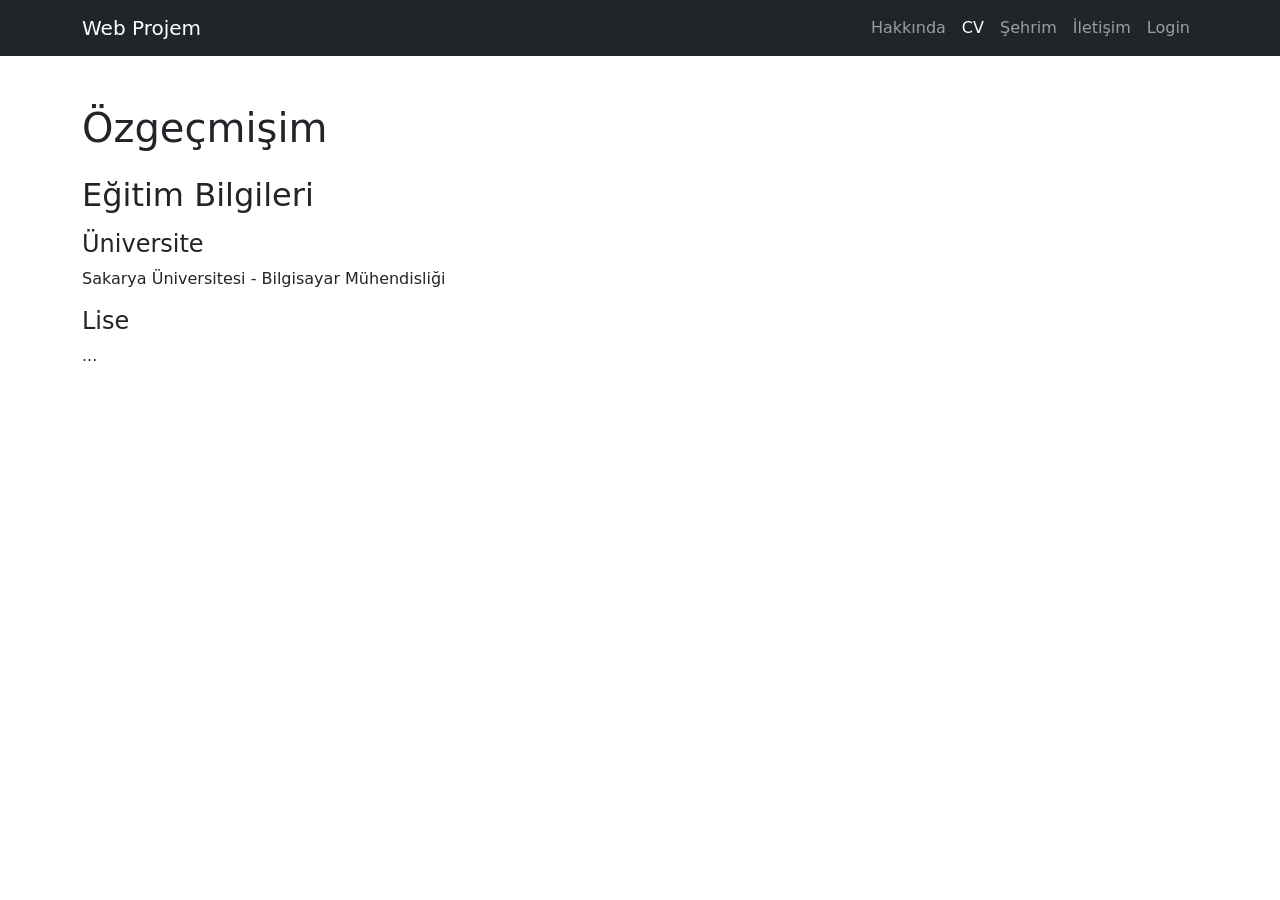
==== cv.html @ 84ab6e78 "Gün 4: cv.html" ====
<!DOCTYPE html>
<html lang="tr">

<head>
    <meta charset="UTF-8">
    <meta name="viewport" content="width=device-width, initial-scale=1.0">
    <title>Kişisel Web Sitesi</title>

    <link href="https://cdn.jsdelivr.net/npm/bootstrap@5.3.3/dist/css/bootstrap.min.css" rel="stylesheet">
</head>

<body>

    <nav class="navbar navbar-expand-lg navbar-dark bg-dark">

        <div class="container">

            <a class="navbar-brand" href="index.html">
                Web Projem
            </a>

            <ul class="navbar-nav ms-auto">

                <li class="nav-item">
                    <a class="nav-link" href="hakkinda.html">Hakkında</a>
                </li>

                <li class="nav-item">
                    <a class="nav-link active" href="cv.html">CV</a>
                </li>

                <li class="nav-item">
                    <a class="nav-link" href="sehrim.html">Şehrim</a>
                </li>

                <li class="nav-item">
                    <a class="nav-link" href="iletisim.html">İletişim</a>
                </li>

                <li class="nav-item">
                    <a class="nav-link" href="login.html">Login</a>
                </li>

            </ul>

        </div>

    </nav>

    <div class="container mt-5">
        <header>
            <h1>Özgeçmişim</h1>
        </header>

        <section class="mt-4">

            <h2>Eğitim Bilgileri</h2>

            <article class="mt-3">
                <h4>Üniversite</h4>
                <p>Sakarya Üniversitesi - Bilgisayar Mühendisliği</p>
            </article>

            <article class="mt-3">
                <h4>Lise</h4>
                <p>...</p>
            </article>
        </section>

    </div>

    <script src="https://cdn.jsdelivr.net/npm/bootstrap@5.3.3/dist/js/bootstrap.bundle.min.js"></script>

</body>

</html>
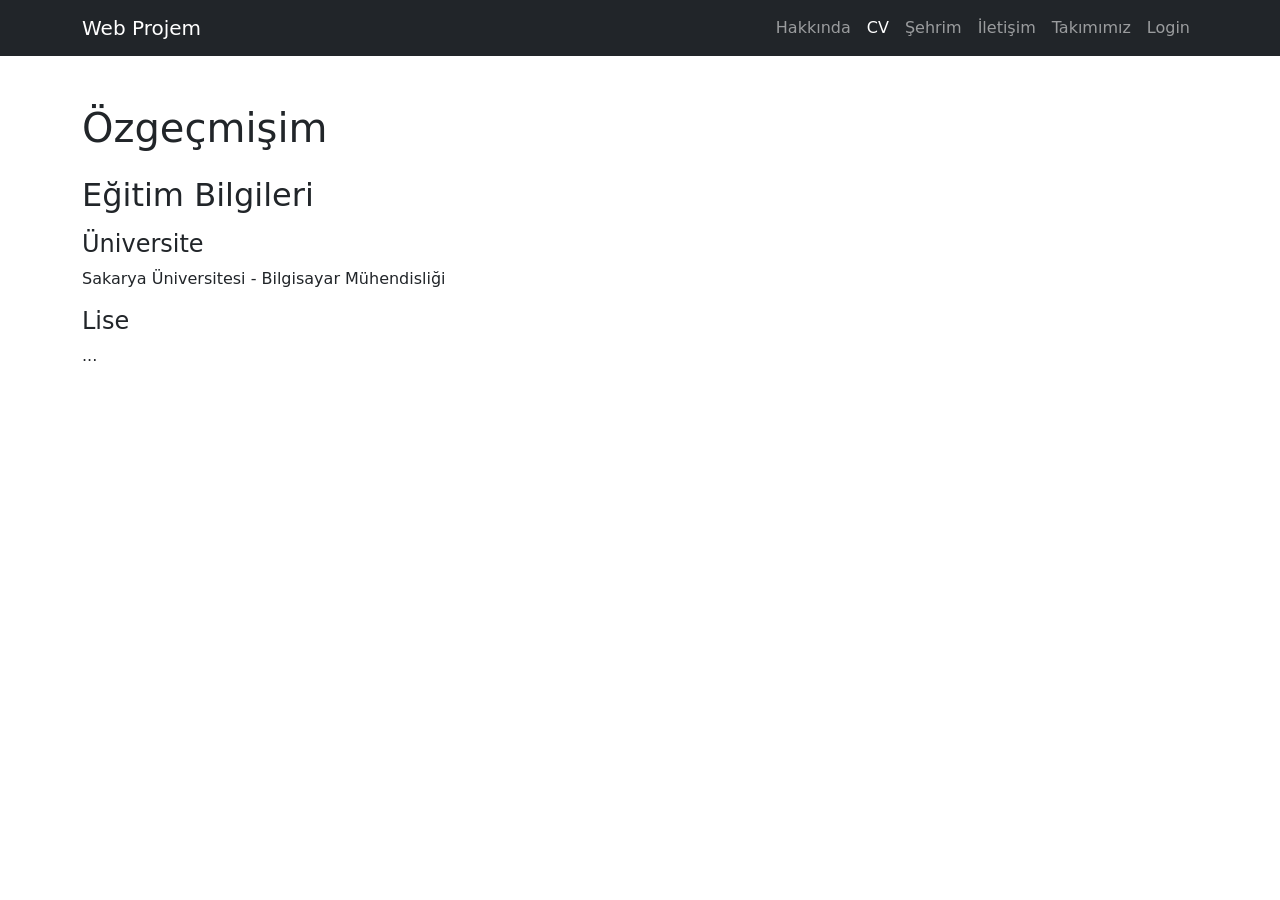
==== commit 42941788: "Gün 7: takimimiz.html" ====
--- a/cv.html
+++ b/cv.html
@@ -38,6 +38,10 @@
                 </li>
 
                 <li class="nav-item">
+                    <a class="nav-link" href="takimimiz.html">Takımımız</a>
+                </li>
+
+                <li class="nav-item">
                     <a class="nav-link" href="login.html">Login</a>
                 </li>
 
@@ -47,7 +51,7 @@
 
     </nav>
 
-    <div class="container mt-5">
+    <div class="container mt-5 mb-5">
         <header>
             <h1>Özgeçmişim</h1>
         </header>
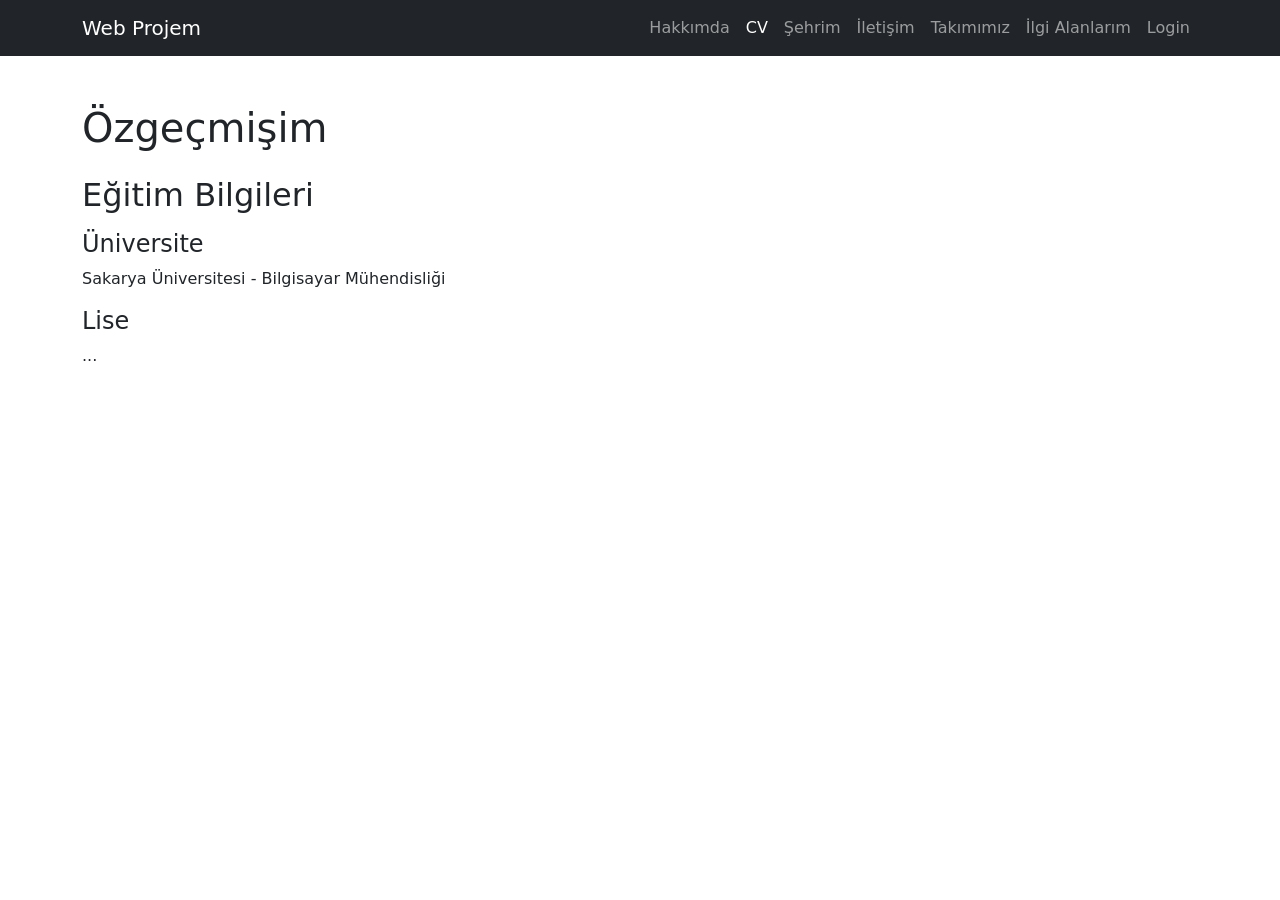
==== commit d4899c24: "Gün 9: css ve js kurumları yapıldı." ====
--- a/cv.html
+++ b/cv.html
@@ -22,7 +22,7 @@
             <ul class="navbar-nav ms-auto">
 
                 <li class="nav-item">
-                    <a class="nav-link" href="hakkinda.html">Hakkında</a>
+                    <a class="nav-link" href="hakkinda.html">Hakkımda</a>
                 </li>
 
                 <li class="nav-item">
@@ -39,6 +39,10 @@
 
                 <li class="nav-item">
                     <a class="nav-link" href="takimimiz.html">Takımımız</a>
+                </li>
+
+                <li class="nav-item">
+                    <a class="nav-link href=" ilgi.html">İlgi Alanlarım</a>
                 </li>
 
                 <li class="nav-item">
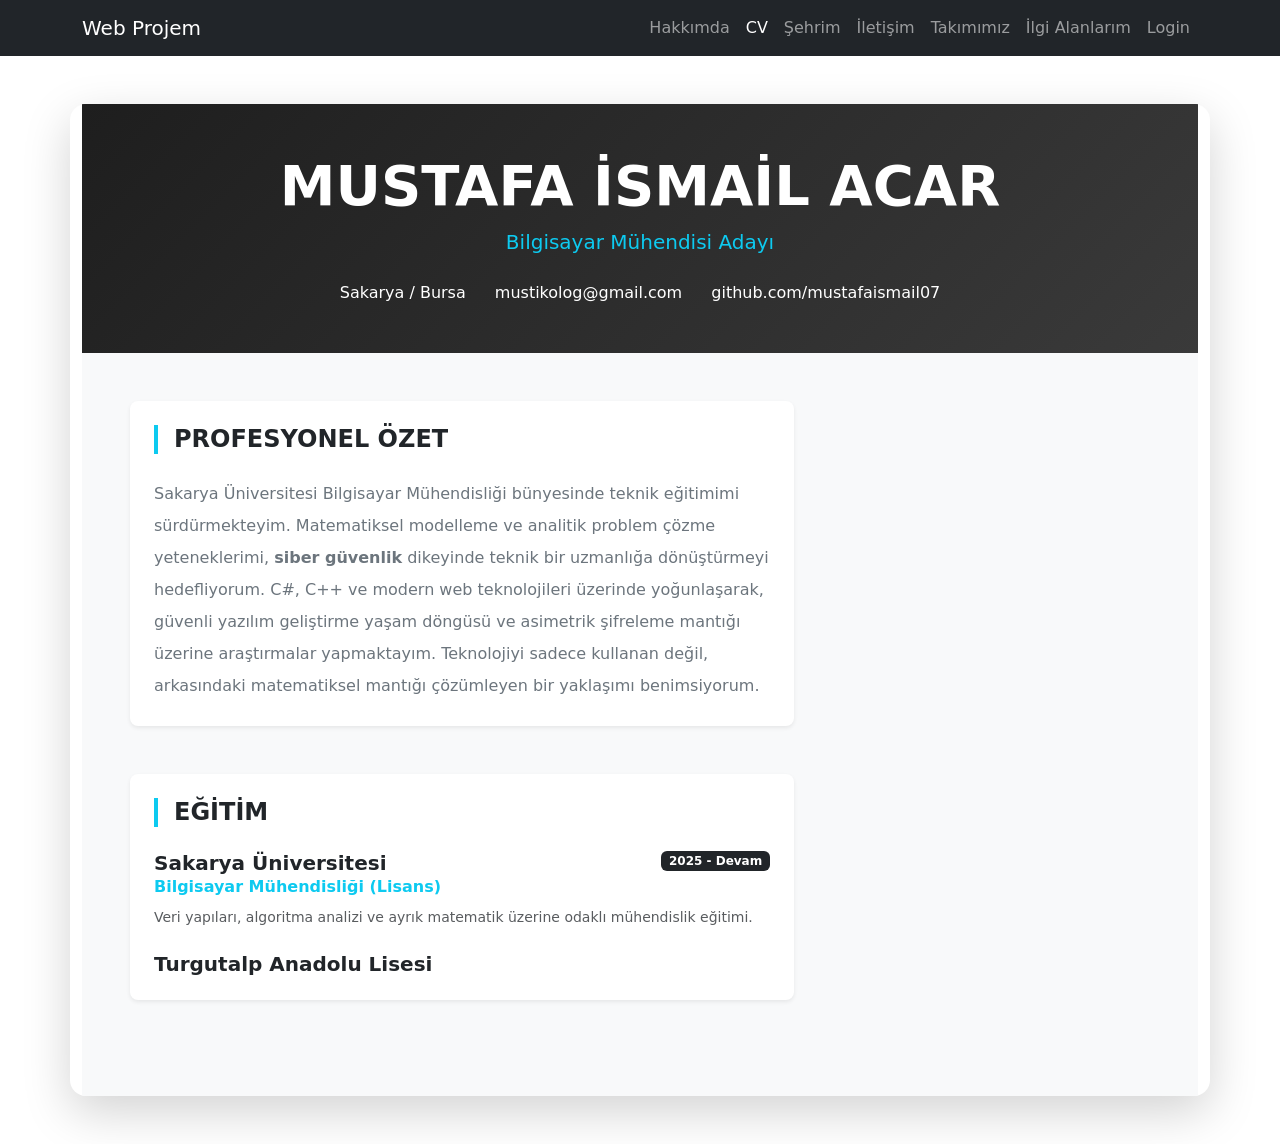
==== commit 2d835024: "Gün 10: Final dokunuş." ====
--- a/cv.html
+++ b/cv.html
@@ -15,14 +15,12 @@
 
         <div class="container">
 
-            <a class="navbar-brand" href="index.html">
-                Web Projem
-            </a>
+            <a class="navbar-brand">Web Projem</a>
 
             <ul class="navbar-nav ms-auto">
 
                 <li class="nav-item">
-                    <a class="nav-link" href="hakkinda.html">Hakkımda</a>
+                    <a class="nav-link" href="index.html">Hakkımda</a>
                 </li>
 
                 <li class="nav-item">
@@ -55,29 +53,57 @@
 
     </nav>
 
-    <div class="container mt-5 mb-5">
-        <header>
-            <h1>Özgeçmişim</h1>
+    <div class="container my-5 shadow-lg rounded-4 overflow-hidden bg-white border-0">
+        <header class="bg-dark text-white p-5 text-center"
+            style="background: linear-gradient(135deg, #1e1e1e 0%, #3a3a3a 100%);">
+            <h1 class="display-4 fw-bold tracking-tight text-uppercase">Mustafa İsmail Acar</h1>
+            <p class="lead mb-0 text-info fw-light">Bilgisayar Mühendisi Adayı</p>
+            <div class="mt-4 fs-6">
+                <span class="me-4"><i class="bi bi-geo-alt text-info"></i> Sakarya / Bursa</span>
+                <span class="me-4"><i class="bi bi-envelope text-info"></i> mustikolog@gmail.com</span>
+                <span><i class="bi bi-github text-info"></i> github.com/mustafaismail07</span>
+            </div>
         </header>
 
-        <section class="mt-4">
+        <main class="p-4 p-md-5 bg-light">
+            <div class="row g-5">
+                <div class="col-lg-8">
 
-            <h2>Eğitim Bilgileri</h2>
+                    <section id="mission" class="mb-5 bg-white p-4 rounded-3 shadow-sm">
+                        <h2 class="h4 mb-4 text-dark fw-bold border-start border-4 border-info ps-3">PROFESYONEL ÖZET
+                        </h2>
+                        <article class="lh-lg text-secondary">
+                            Sakarya Üniversitesi Bilgisayar Mühendisliği bünyesinde teknik eğitimimi sürdürmekteyim.
+                            Matematiksel modelleme ve analitik problem çözme yeteneklerimi, <strong>siber
+                                güvenlik</strong> dikeyinde teknik bir uzmanlığa dönüştürmeyi hedefliyorum. C#, C++ ve
+                            modern web teknolojileri üzerinde yoğunlaşarak, güvenli yazılım geliştirme yaşam döngüsü ve
+                            asimetrik şifreleme mantığı üzerine araştırmalar yapmaktayım. Teknolojiyi sadece kullanan
+                            değil, arkasındaki matematiksel mantığı çözümleyen bir yaklaşımı benimsiyorum.
+                        </article>
+                    </section>
 
-            <article class="mt-3">
-                <h4>Üniversite</h4>
-                <p>Sakarya Üniversitesi - Bilgisayar Mühendisliği</p>
-            </article>
+                    <section id="education" class="mb-5 bg-white p-4 rounded-3 shadow-sm">
+                        <h2 class="h4 mb-4 text-dark fw-bold border-start border-4 border-info ps-3">EĞİTİM</h2>
 
-            <article class="mt-3">
-                <h4>Lise</h4>
-                <p>...</p>
-            </article>
-        </section>
+                        <article class="mb-4">
+                            <div class="d-flex justify-content-between align-items-start">
+                                <div>
+                                    <h5 class="fw-bold mb-0">Sakarya Üniversitesi</h5>
+                                    <span class="text-info fw-semibold">Bilgisayar Mühendisliği (Lisans)</span>
+                                </div>
+                                <span class="badge bg-dark">2025 - Devam</span>
+                            </div>
+                            <p class="mt-2 text-muted small">Veri yapıları, algoritma analizi ve ayrık matematik üzerine
+                                odaklı mühendislik eğitimi.</p>
+                        </article>
 
-    </div>
+                        <article>
+                            <div class="d-flex justify-content-between align-items-start">
+                                <div>
+                                    <h5 class="fw-bold mb-0">Turgutalp Anadolu Lisesi</h5>
 
-    <script src="https://cdn.jsdelivr.net/npm/bootstrap@5.3.3/dist/js/bootstrap.bundle.min.js"></script>
+                                    <script
+                                        src="https://cdn.jsdelivr.net/npm/bootstrap@5.3.3/dist/js/bootstrap.bundle.min.js"></script>
 
 </body>
 
